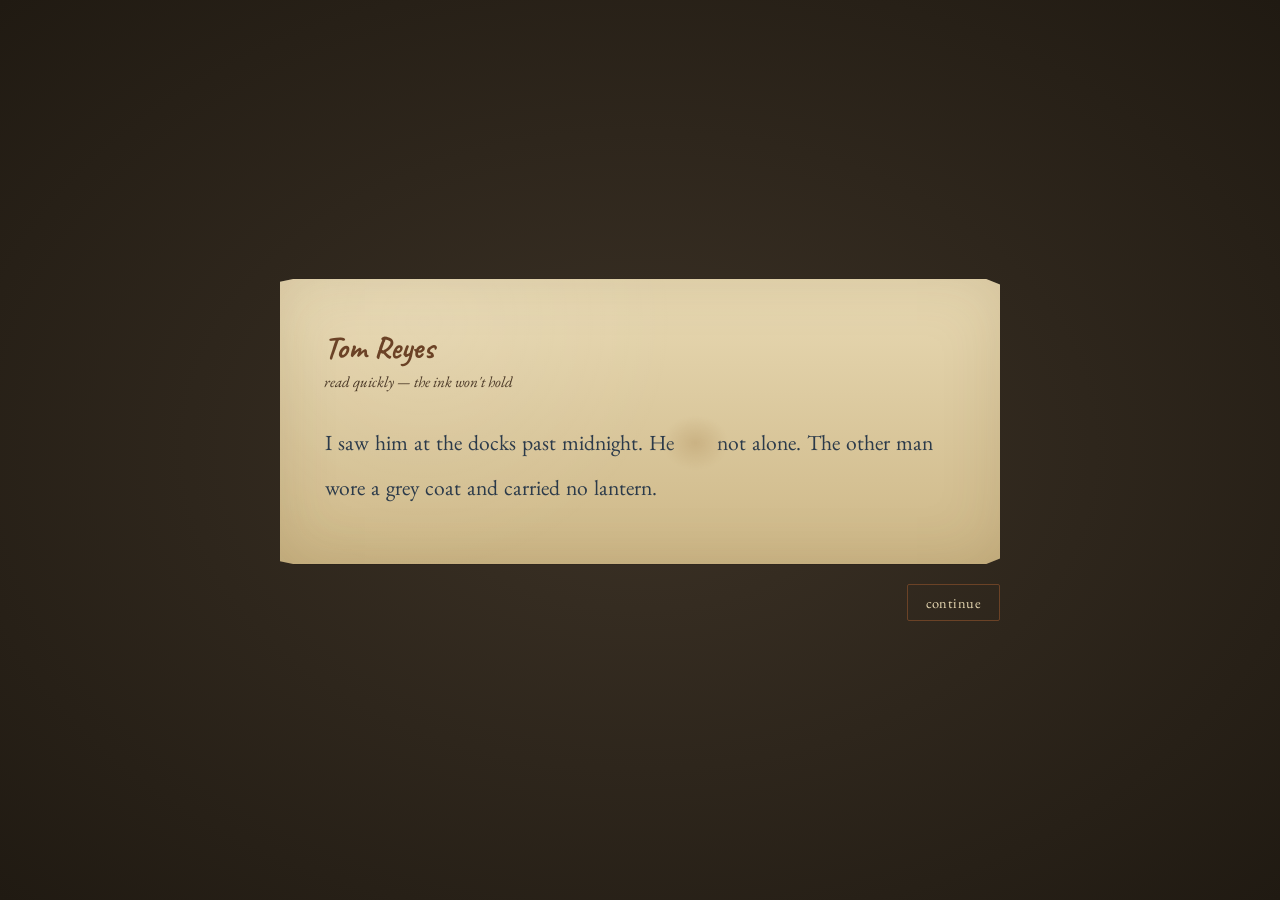
==== index.html @ 03e02c3b "Initial commit" ====
<!DOCTYPE html>
<html lang="en">
<head>
<meta charset="UTF-8">
<title>The Ink Remembers</title>
<link rel="preconnect" href="https://fonts.googleapis.com">
<link href="https://fonts.googleapis.com/css2?family=EB+Garamond:ital,wght@0,400;0,600;1,400&family=Caveat:wght@500;700&display=swap" rel="stylesheet">
<link rel="stylesheet" href="css/style.css">
</head>
<body>
<div class="desk">
  <div class="letter">
    <h1 id="witness-label">a witness's account</h1>
    <p class="sub">read quickly — the ink won't hold</p>
    <p class="text" id="letter-text"></p>
  </div>

  <div class="corkboard hidden" id="corkboard"></div>

  <div class="controls">
    <button id="next-btn">continue</button>
  </div>
</div>

<script src="js/data.js"></script>
<script src="js/engine.js"></script>
<script src="js/corkboard.js"></script>
<script src="js/app.js"></script>
</body>
</html>
---- css/style.css ----
:root {
  --parchment: #e8d9b3;
  --parchment-edge: #cdb787;
  --ink: #2b1f14;
  --ink-soft: #4a3826;
  --blot: #b89a68;
  --accent: #6b4226;
}

* {
  box-sizing: border-box;
}

body {
  margin: 0;
  min-height: 100vh;
  display: flex;
  align-items: center;
  justify-content: center;
  background: radial-gradient(ellipse at center, #3c3226 0%, #201a12 100%);
  font-family: "EB Garamond", serif;
}

.desk {
  position: relative;
  width: min(720px, 92vw);
}

.letter {
  position: relative;
  background: radial-gradient(circle at 20% 15%, rgba(255, 255, 255, 0.08), transparent 40%),
    linear-gradient(var(--parchment), var(--parchment-edge));
  padding: 48px 44px 32px;
  box-shadow: 0 20px 60px rgba(0, 0, 0, 0.5), inset 0 0 60px rgba(90, 60, 20, 0.15);
  clip-path: polygon(0% 1%, 2% 0%, 98% 0%, 100% 2%, 100% 98%, 98% 100%, 2% 100%, 0% 99%);
  margin-bottom: 20px;
}

h1 {
  font-family: "Caveat", cursive;
  font-size: 2rem;
  color: var(--accent);
  margin: 0 0 4px;
  font-weight: 700;
}

.sub {
  font-style: italic;
  color: var(--ink-soft);
  margin: 0 0 28px;
  font-size: 0.95rem;
}

.text {
  font-size: 1.35rem;
  line-height: 2.1;
  color: var(--ink);
  position: relative;
}

.word {
  position: relative;
  cursor: pointer;
  color: var(--ink-color, var(--ink));
  transition: opacity 1.2s linear, color 0.2s ease;
  padding: 0 1px;
}

.word:hover:not(.caught):not(.gone) {
  color: var(--accent);
}

.word.caught {
  font-weight: 600;
  text-decoration: underline;
  text-decoration-color: rgba(107, 66, 38, 0.4);
  text-underline-offset: 4px;
}

.word.gone {
  opacity: 0 !important;
  pointer-events: none;
}

.blot {
  position: absolute;
  background: radial-gradient(ellipse at center, var(--blot) 0%, transparent 70%);
  opacity: 0.45;
  border-radius: 50%;
  pointer-events: none;
  transform: scale(1.6);
  filter: blur(1px);
}

.corkboard {
  background: #3a2e22;
  border: 1px solid #55442f;
  border-radius: 4px;
  padding: 28px;
  color: var(--parchment);
  font-size: 1.15rem;
  line-height: 1.8;
}

.corkboard.hidden {
  display: none;
}

.corkboard strong {
  color: #f0c987;
}

.blot-text {
  letter-spacing: 2px;
  opacity: 0.5;
}

.controls {
  display: flex;
  justify-content: flex-end;
  margin-top: 16px;
}

button {
  font-family: "EB Garamond", serif;
  font-size: 0.9rem;
  letter-spacing: 0.03em;
  background: none;
  border: 1px solid var(--accent);
  color: var(--parchment);
  padding: 8px 18px;
  cursor: pointer;
  border-radius: 2px;
}

button:hover {
  background: rgba(107, 66, 38, 0.3);
}
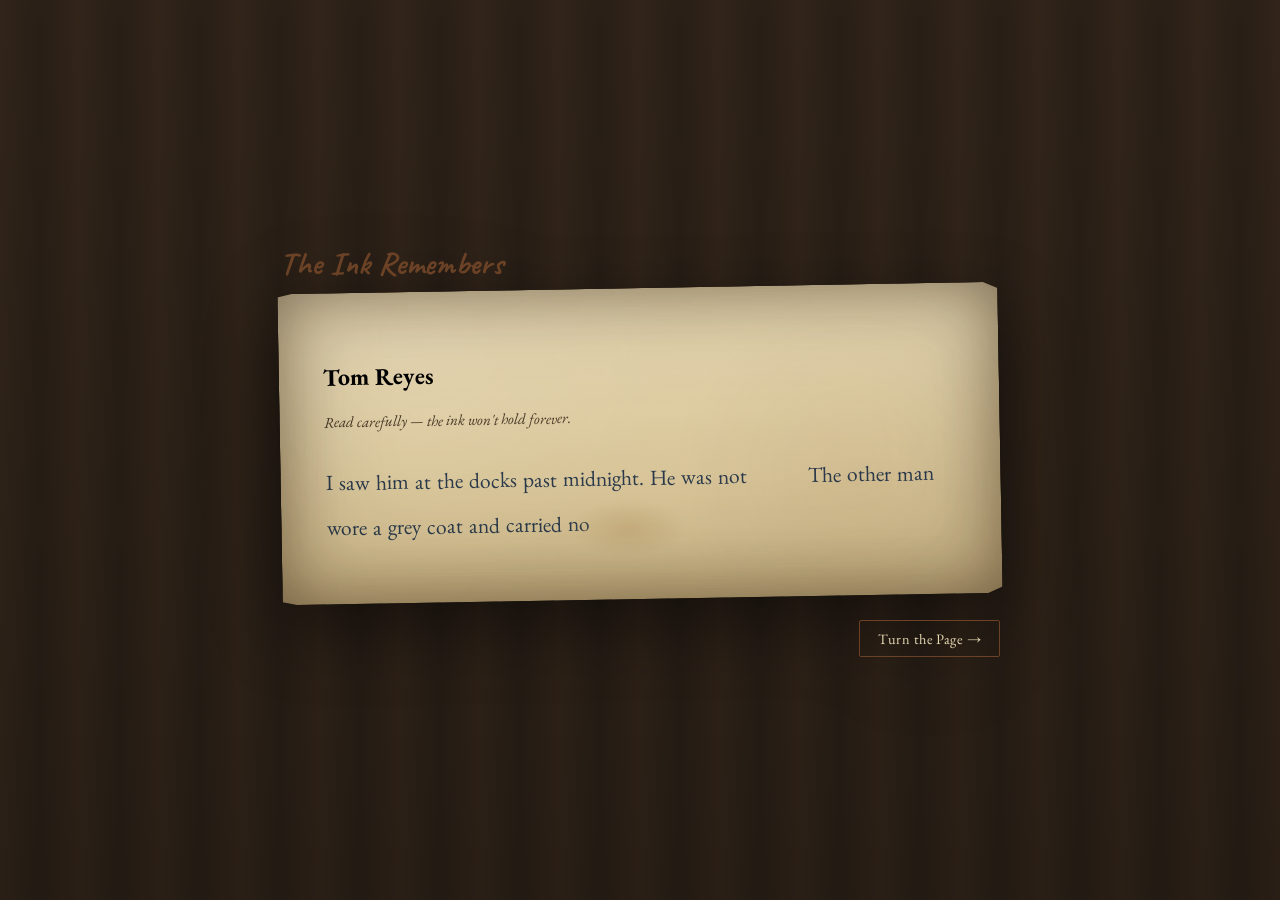
==== commit c9d94de1: "Implement visual identity/UI styling and corkboard memory system." ====
--- a/index.html
+++ b/index.html
@@ -1,30 +1,64 @@
 <!DOCTYPE html>
 <html lang="en">
 <head>
-<meta charset="UTF-8">
-<title>The Ink Remembers</title>
-<link rel="preconnect" href="https://fonts.googleapis.com">
-<link href="https://fonts.googleapis.com/css2?family=EB+Garamond:ital,wght@0,400;0,600;1,400&family=Caveat:wght@500;700&display=swap" rel="stylesheet">
-<link rel="stylesheet" href="css/style.css">
+    <meta charset="UTF-8">
+    <meta name="viewport" content="width=device-width, initial-scale=1.0">
+
+    <title>The Ink Remembers</title>
+
+    <link rel="preconnect" href="https://fonts.googleapis.com">
+    <link rel="preconnect" href="https://fonts.gstatic.com" crossorigin>
+
+    <link href="https://fonts.googleapis.com/css2?family=EB+Garamond:wght@400;600&family=Caveat:wght@500;700&display=swap" rel="stylesheet">
+
+    <link rel="stylesheet" href="css/style.css">
 </head>
+
 <body>
-<div class="desk">
-  <div class="letter">
-    <h1 id="witness-label">a witness's account</h1>
-    <p class="sub">read quickly — the ink won't hold</p>
-    <p class="text" id="letter-text"></p>
-  </div>
 
-  <div class="corkboard hidden" id="corkboard"></div>
+    <!-- Soft candlelight effect -->
+    <div class="candle-glow"></div>
 
-  <div class="controls">
-    <button id="next-btn">continue</button>
-  </div>
-</div>
+    <main class="desk">
 
-<script src="js/data.js"></script>
-<script src="js/engine.js"></script>
-<script src="js/corkboard.js"></script>
-<script src="js/app.js"></script>
+        <!-- Game Title -->
+        <h1 class="game-title">The Ink Remembers</h1>
+
+        <!-- Witness Letter -->
+        <section class="letter">
+
+            <h2 id="witness-label">A Witness's Account</h2>
+
+            <p class="sub">
+                Read carefully — the ink won't hold forever.
+            </p>
+
+            <p class="text" id="letter-text"></p>
+
+        </section>
+
+        <!-- Final Corkboard -->
+        <section
+            class="corkboard hidden"
+            id="corkboard"
+            aria-live="polite">
+        </section>
+
+        <!-- Controls -->
+        <div class="controls">
+
+            <button id="next-btn">
+                Turn the Page →
+            </button>
+
+        </div>
+
+    </main>
+
+    <script src="js/data.js"></script>
+    <script src="js/engine.js"></script>
+    <script src="js/corkboard.js"></script>
+    <script src="js/app.js"></script>
+
 </body>
 </html>
--- a/css/style.css
+++ b/css/style.css
@@ -5,7 +5,13 @@
   --ink-soft: #4a3826;
   --blot: #b89a68;
   --accent: #6b4226;
-}
+  --cork-dark: #664d35;
+  --cork-light: #72553c;
+}
+
+/* =========================
+   Global Styles
+========================= */
 
 * {
   box-sizing: border-box;
@@ -15,55 +21,169 @@
   margin: 0;
   min-height: 100vh;
   display: flex;
+  justify-content: center;
   align-items: center;
-  justify-content: center;
-  background: radial-gradient(ellipse at center, #3c3226 0%, #201a12 100%);
+
+  background:
+    linear-gradient(rgba(0, 0, 0, 0.35), rgba(0, 0, 0, 0.45)),
+    repeating-linear-gradient(
+      90deg,
+      #4c3928 0px,
+      #3e2f22 40px,
+      #4d3827 80px
+    );
+
   font-family: "EB Garamond", serif;
 }
 
+/* =========================
+   Desk
+========================= */
+
 .desk {
   position: relative;
   width: min(720px, 92vw);
-}
+  filter: drop-shadow(0 25px 35px rgba(0, 0, 0, 0.45));
+}
+
+/* =========================
+   Letter
+========================= */
 
 .letter {
   position: relative;
-  background: radial-gradient(circle at 20% 15%, rgba(255, 255, 255, 0.08), transparent 40%),
+  background:
+    radial-gradient(circle at 20% 15%, rgba(255, 255, 255, 0.08), transparent 40%),
     linear-gradient(var(--parchment), var(--parchment-edge));
+
   padding: 48px 44px 32px;
-  box-shadow: 0 20px 60px rgba(0, 0, 0, 0.5), inset 0 0 60px rgba(90, 60, 20, 0.15);
-  clip-path: polygon(0% 1%, 2% 0%, 98% 0%, 100% 2%, 100% 98%, 98% 100%, 2% 100%, 0% 99%);
+
   margin-bottom: 20px;
-}
+
+  transform: rotate(-1deg);
+
+  box-shadow:
+    0 20px 60px rgba(0, 0, 0, 0.5),
+    inset 0 0 60px rgba(90, 60, 20, 0.15);
+
+  clip-path: polygon(
+    0% 1%,
+    2% 0%,
+    98% 0%,
+    100% 2%,
+    100% 98%,
+    98% 100%,
+    2% 100%,
+    0% 99%
+  );
+
+  animation: flicker 5s infinite;
+  transition: opacity .8s ease, transform .8s ease;
+}
+
+.letter::before {
+  content: "";
+  position: absolute;
+  inset: 0;
+
+  background:
+    radial-gradient(circle at 15% 25%, rgba(255,255,255,.25), transparent 18%),
+    radial-gradient(circle at 80% 60%, rgba(120,80,40,.12), transparent 30%);
+
+  mix-blend-mode: multiply;
+  opacity: .5;
+  pointer-events: none;
+}
+
+.letter::after {
+  content: "";
+  position: absolute;
+  inset: 0;
+
+  box-shadow:
+    inset 0 0 60px rgba(40,20,5,.35),
+    inset 0 0 120px rgba(0,0,0,.2);
+
+  pointer-events: none;
+}
+
+/* =========================
+   Flicker Animation
+========================= */
+
+@keyframes flicker {
+
+  0% {
+    filter: brightness(1);
+  }
+
+  25% {
+    filter: brightness(1.04);
+  }
+
+  50% {
+    filter: brightness(.97);
+  }
+
+  75% {
+    filter: brightness(1.02);
+  }
+
+  100% {
+    filter: brightness(1);
+  }
+
+}
+
+/* =========================
+   Typography
+========================= */
 
 h1 {
+  margin: 0 0 4px;
+
   font-family: "Caveat", cursive;
   font-size: 2rem;
+  font-weight: 700;
+
   color: var(--accent);
-  margin: 0 0 4px;
-  font-weight: 700;
 }
 
 .sub {
+  margin: 0 0 28px;
+
   font-style: italic;
+  font-size: .95rem;
+
   color: var(--ink-soft);
-  margin: 0 0 28px;
-  font-size: 0.95rem;
 }
 
 .text {
+  position: relative;
+
   font-size: 1.35rem;
   line-height: 2.1;
+
   color: var(--ink);
-  position: relative;
-}
+}
+
+/* =========================
+   Interactive Words
+========================= */
 
 .word {
   position: relative;
+
   cursor: pointer;
+
   color: var(--ink-color, var(--ink));
-  transition: opacity 1.2s linear, color 0.2s ease;
+
   padding: 0 1px;
+
+  transition:
+    opacity 1.2s linear,
+    color .2s ease,
+    transform .2s ease;
 }
 
 .word:hover:not(.caught):not(.gone) {
@@ -72,9 +192,12 @@
 
 .word.caught {
   font-weight: 600;
+
   text-decoration: underline;
-  text-decoration-color: rgba(107, 66, 38, 0.4);
+  text-decoration-color: rgba(107,66,38,.4);
   text-underline-offset: 4px;
+
+  animation: inkReveal .5s ease;
 }
 
 .word.gone {
@@ -82,24 +205,89 @@
   pointer-events: none;
 }
 
+@keyframes inkReveal {
+
+  from {
+    opacity: .3;
+    transform: scale(.8);
+  }
+
+  to {
+    opacity: 1;
+    transform: scale(1);
+  }
+
+}
+
+/* =========================
+   Ink Blots
+========================= */
+
 .blot {
   position: absolute;
-  background: radial-gradient(ellipse at center, var(--blot) 0%, transparent 70%);
-  opacity: 0.45;
+
+  background:
+    radial-gradient(
+      ellipse at center,
+      var(--blot) 0%,
+      transparent 70%
+    );
+
+  opacity: .45;
+
   border-radius: 50%;
+
+  transform: scale(1.6);
+
+  filter: blur(1px);
+
   pointer-events: none;
-  transform: scale(1.6);
-  filter: blur(1px);
-}
+}
+
+.blot-text {
+  letter-spacing: 2px;
+  opacity: .5;
+}
+
+/* =========================
+   Corkboard
+========================= */
 
 .corkboard {
-  background: #3a2e22;
-  border: 1px solid #55442f;
+  position: relative;
+
+  background:
+    repeating-linear-gradient(
+      45deg,
+      var(--cork-light),
+      var(--cork-light) 6px,
+      var(--cork-dark) 6px,
+      var(--cork-dark) 12px
+    );
+
+  border: 8px solid #4c3828;
   border-radius: 4px;
+
   padding: 28px;
+
   color: var(--parchment);
+
   font-size: 1.15rem;
   line-height: 1.8;
+
+  transform: rotate(.6deg);
+
+  box-shadow: 0 10px 30px rgba(0,0,0,.45);
+
+  opacity: 0;
+  transition:
+    opacity .8s ease,
+    transform .8s ease;
+}
+
+.corkboard.show {
+  opacity: 1;
+  transform: rotate(.6deg) translateY(0);
 }
 
 .corkboard.hidden {
@@ -110,10 +298,38 @@
   color: #f0c987;
 }
 
-.blot-text {
-  letter-spacing: 2px;
-  opacity: 0.5;
-}
+/* Push Pins */
+
+.corkboard::before,
+.corkboard::after {
+
+  content: "";
+
+  position: absolute;
+
+  width: 14px;
+  height: 14px;
+
+  border-radius: 50%;
+
+  background: #d3c7b0;
+
+  box-shadow: 0 2px 6px rgba(0,0,0,.4);
+}
+
+.corkboard::before {
+  top: 12px;
+  left: 18px;
+}
+
+.corkboard::after {
+  top: 12px;
+  right: 18px;
+}
+
+/* =========================
+   Controls
+========================= */
 
 .controls {
   display: flex;
@@ -123,16 +339,57 @@
 
 button {
   font-family: "EB Garamond", serif;
-  font-size: 0.9rem;
-  letter-spacing: 0.03em;
+  font-size: .9rem;
+  letter-spacing: .03em;
+
+  padding: 8px 18px;
+
+  cursor: pointer;
+
+  color: var(--parchment);
   background: none;
+
   border: 1px solid var(--accent);
-  color: var(--parchment);
-  padding: 8px 18px;
-  cursor: pointer;
   border-radius: 2px;
+
+  transition:
+    background .3s,
+    transform .25s;
 }
 
 button:hover {
-  background: rgba(107, 66, 38, 0.3);
-}
+  background: rgba(107,66,38,.3);
+  transform: translateY(-2px);
+}
+
+button:active {
+  transform: translateY(1px);
+}
+
+.memory-progress{
+    margin-bottom:20px;
+    color:#e8d9b3;
+    font-style:italic;
+}
+
+.memory-summary{
+    margin-top:16px;
+}
+
+.revealed-word{
+    animation:revealWord .6s ease forwards;
+}
+
+@keyframes revealWord{
+
+    from{
+        opacity:0;
+        transform:scale(.8);
+    }
+
+    to{
+        opacity:1;
+        transform:scale(1);
+    }
+
+}
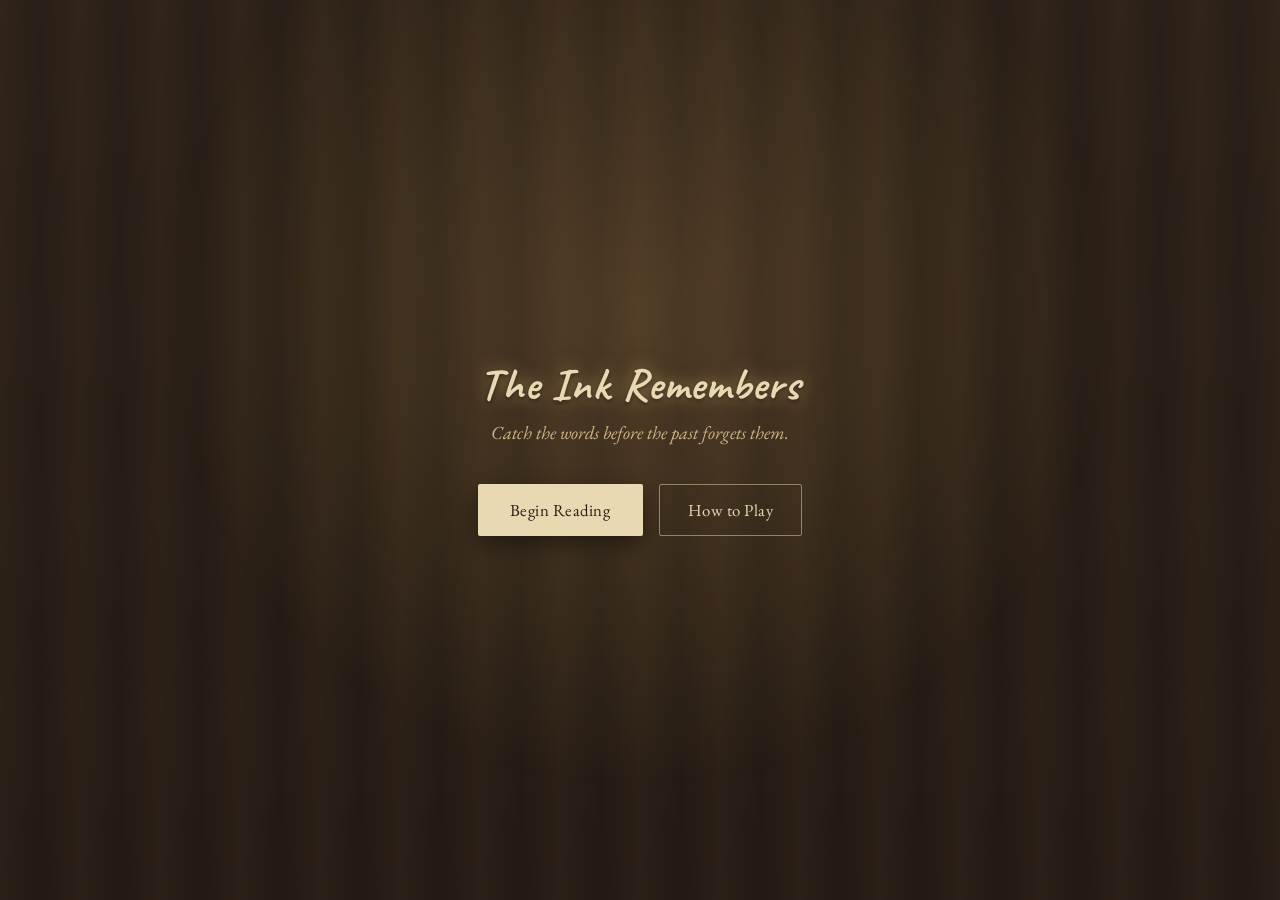
==== commit b39d6a0a: "feat: add landing page, fix titl/corkboard styling bugs" ====
--- a/index.html
+++ b/index.html
@@ -1,64 +1,54 @@
 <!DOCTYPE html>
 <html lang="en">
 <head>
-    <meta charset="UTF-8">
-    <meta name="viewport" content="width=device-width, initial-scale=1.0">
+<meta charset="UTF-8">
+<meta name="viewport" content="width=device-width, initial-scale=1.0">
+<title>The Ink Remembers</title>
+<link rel="preconnect" href="https://fonts.googleapis.com">
+<link rel="preconnect" href="https://fonts.gstatic.com" crossorigin>
+<link href="https://fonts.googleapis.com/css2?family=EB+Garamond:wght@400;600&family=Caveat:wght@500;700&display=swap" rel="stylesheet">
+<link rel="stylesheet" href="css/style.css">
+</head>
+<body>
+<!-- Soft candlelight effect, shared with the game screen -->
+<div class="candle-glow"></div>
 
-    <title>The Ink Remembers</title>
+<main class="landing">
+  <h1 class="game-title">The Ink Remembers</h1>
+  <p class="landing-slogan">Catch the words before the past forgets them.</p>
 
-    <link rel="preconnect" href="https://fonts.googleapis.com">
-    <link rel="preconnect" href="https://fonts.gstatic.com" crossorigin>
+  <div class="landing-actions">
+    <button id="begin-btn" class="primary-btn">Begin Reading</button>
+    <button id="how-to-play-btn" class="ghost-btn" aria-expanded="false" aria-controls="how-to-play-panel">
+      How to Play
+    </button>
+  </div>
 
-    <link href="https://fonts.googleapis.com/css2?family=EB+Garamond:wght@400;600&family=Caveat:wght@500;700&display=swap" rel="stylesheet">
+  <section id="how-to-play-panel" class="how-to-play hidden">
+    <h2>How to Play</h2>
+    <ol>
+      <li>A letter appears from a witness. Read fast — the ink starts fading almost right away.</li>
+      <li>Click or tap a word before it disappears to catch it. Caught words are safe for good.</li>
+      <li>Once the whole letter has faded or been caught, the next witness's account appears.</li>
+      <li>After both letters, a corkboard shows what you managed to piece together — anything you missed appears as an ink blot instead.</li>
+      <li>Keep going through all five memories. What you catch adds up — catch enough, and the final letter reveals the truth.</li>
+    </ol>
+  </section>
+</main>
 
-    <link rel="stylesheet" href="css/style.css">
-</head>
+<script>
+document.getElementById("begin-btn").addEventListener("click", () => {
+  window.location.href = "game.html";
+});
 
-<body>
+const howToBtn = document.getElementById("how-to-play-btn");
+const panel = document.getElementById("how-to-play-panel");
 
-    <!-- Soft candlelight effect -->
-    <div class="candle-glow"></div>
-
-    <main class="desk">
-
-        <!-- Game Title -->
-        <h1 class="game-title">The Ink Remembers</h1>
-
-        <!-- Witness Letter -->
-        <section class="letter">
-
-            <h2 id="witness-label">A Witness's Account</h2>
-
-            <p class="sub">
-                Read carefully — the ink won't hold forever.
-            </p>
-
-            <p class="text" id="letter-text"></p>
-
-        </section>
-
-        <!-- Final Corkboard -->
-        <section
-            class="corkboard hidden"
-            id="corkboard"
-            aria-live="polite">
-        </section>
-
-        <!-- Controls -->
-        <div class="controls">
-
-            <button id="next-btn">
-                Turn the Page →
-            </button>
-
-        </div>
-
-    </main>
-
-    <script src="js/data.js"></script>
-    <script src="js/engine.js"></script>
-    <script src="js/corkboard.js"></script>
-    <script src="js/app.js"></script>
-
+howToBtn.addEventListener("click", () => {
+  const nowHidden = panel.classList.toggle("hidden");
+  howToBtn.setAttribute("aria-expanded", String(!nowHidden));
+  howToBtn.textContent = nowHidden ? "How to Play" : "Hide Instructions";
+});
+</script>
 </body>
-</html>
+</html>
--- a/css/style.css
+++ b/css/style.css
@@ -37,13 +37,156 @@
 }
 
 /* =========================
+   Candlelight Ambiance
+   (referenced in the HTML as <div class="candle-glow">,
+   didn't have a rule yet — this is what makes it actually glow)
+========================= */
+
+.candle-glow {
+  position: fixed;
+  inset: 0;
+  z-index: 0;
+  pointer-events: none;
+
+  background: radial-gradient(
+    circle at 50% 35%,
+    rgba(255, 195, 110, 0.18),
+    transparent 55%
+  );
+
+  animation: candleBreathe 4.5s ease-in-out infinite;
+}
+
+@keyframes candleBreathe {
+  0%, 100% { opacity: .8; }
+  50% { opacity: 1; }
+}
+
+/* =========================
    Desk
 ========================= */
 
 .desk {
   position: relative;
+  z-index: 1;
   width: min(720px, 92vw);
   filter: drop-shadow(0 25px 35px rgba(0, 0, 0, 0.45));
+}
+
+/* =========================
+   Landing Page
+========================= */
+
+.landing {
+  position: relative;
+  z-index: 1;
+  width: min(600px, 92vw);
+  text-align: center;
+}
+
+.landing .game-title {
+  margin-bottom: 8px;
+}
+
+.landing-slogan {
+  margin: 0 0 40px;
+  font-style: italic;
+  font-size: 1.15rem;
+  color: var(--parchment-edge);
+}
+
+.landing-actions {
+  display: flex;
+  justify-content: center;
+  gap: 16px;
+  flex-wrap: wrap;
+  margin-bottom: 8px;
+}
+
+.primary-btn {
+  font-family: "EB Garamond", serif;
+  font-size: 1.05rem;
+  letter-spacing: .03em;
+  padding: 14px 32px;
+  cursor: pointer;
+  color: var(--ink);
+  background: var(--parchment);
+  border: none;
+  border-radius: 2px;
+  box-shadow: 0 8px 20px rgba(0, 0, 0, .4);
+  transition: transform .25s, box-shadow .25s;
+}
+
+.primary-btn:hover {
+  transform: translateY(-2px);
+  box-shadow: 0 12px 26px rgba(0, 0, 0, .5);
+}
+
+.ghost-btn {
+  font-family: "EB Garamond", serif;
+  font-size: 1.05rem;
+  letter-spacing: .03em;
+  padding: 14px 28px;
+  cursor: pointer;
+  color: var(--parchment);
+  background: none;
+  border: 1px solid rgba(232, 217, 179, .5);
+  border-radius: 2px;
+  transition: background .3s, transform .25s;
+}
+
+.ghost-btn:hover {
+  background: rgba(232, 217, 179, .1);
+  transform: translateY(-2px);
+}
+
+.how-to-play {
+  margin-top: 28px;
+  padding: 28px 32px;
+  text-align: left;
+
+  background: linear-gradient(var(--parchment), var(--parchment-edge));
+  color: var(--ink);
+  border-radius: 3px;
+  box-shadow: 0 15px 40px rgba(0, 0, 0, .4);
+
+  animation: revealWord .4s ease;
+}
+
+.how-to-play.hidden {
+  display: none;
+}
+
+.how-to-play h2 {
+  font-family: "Caveat", cursive;
+  font-size: 1.6rem;
+  color: var(--accent);
+  margin: 0 0 12px;
+}
+
+.how-to-play ol {
+  margin: 0;
+  padding-left: 20px;
+  line-height: 1.7;
+}
+
+/* Small link back to the landing page from inside the game screen */
+.back-link {
+  position: fixed;
+  top: 20px;
+  left: 20px;
+  z-index: 2;
+
+  font-family: "EB Garamond", serif;
+  font-size: .85rem;
+  color: var(--parchment-edge);
+  text-decoration: none;
+  opacity: .7;
+  transition: opacity .25s;
+}
+
+.back-link:hover {
+  opacity: 1;
 }
 
 /* =========================
@@ -139,14 +282,31 @@
    Typography
 ========================= */
 
-h1 {
+/* Witness name inside each letter card (was plain "h1" before —
+   split out explicitly now that the game title also uses an h1,
+   so the two never fight over the same rule again) */
+.letter h2 {
   margin: 0 0 4px;
 
   font-family: "Caveat", cursive;
-  font-size: 2rem;
+  font-size: 1.8rem;
   font-weight: 700;
 
   color: var(--accent);
+}
+
+/* Main game title — shared between the landing page and the game screen */
+.game-title {
+  margin: 0 0 20px;
+  text-align: center;
+
+  font-family: "Caveat", cursive;
+  font-size: 2.8rem;
+  font-weight: 700;
+  letter-spacing: .02em;
+
+  color: var(--parchment);
+  text-shadow: 0 0 18px rgba(240, 201, 135, .5), 0 2px 4px rgba(0, 0, 0, .6);
 }
 
 .sub {
@@ -327,6 +487,28 @@
   right: 18px;
 }
 
+/* Row of dots giving an at-a-glance sense of how much was recovered,
+   alongside the exact "X of Y" count already in the text */
+.memory-dots {
+  display: flex;
+  gap: 8px;
+  margin: 12px 0 4px;
+}
+
+.memory-dot {
+  width: 10px;
+  height: 10px;
+  border-radius: 50%;
+  background: rgba(232, 217, 179, .2);
+  border: 1px solid rgba(232, 217, 179, .4);
+  transition: background .4s ease, box-shadow .4s ease;
+}
+
+.memory-dot.filled {
+  background: #f0c987;
+  box-shadow: 0 0 8px rgba(240, 201, 135, .7);
+}
+
 /* =========================
    Controls
 ========================= */
@@ -366,6 +548,32 @@
   transform: translateY(1px);
 }
 
+/* Idle state before the corkboard is ready — matches the actual click
+   behavior in app.js, which already no-ops until the corkboard is shown */
+button:disabled {
+  opacity: .4;
+  cursor: default;
+}
+
+button:disabled:hover {
+  background: none;
+  transform: none;
+}
+
+/* Applied once the corkboard is ready, so the button visibly invites a click */
+button.ready {
+  animation: readyPulse 1.6s ease-in-out infinite;
+}
+
+@keyframes readyPulse {
+  0%, 100% {
+    box-shadow: 0 0 0 rgba(240, 201, 135, 0);
+  }
+  50% {
+    box-shadow: 0 0 14px rgba(240, 201, 135, .55);
+  }
+}
+
 .memory-progress{
     margin-bottom:20px;
     color:#e8d9b3;
@@ -392,4 +600,4 @@
         transform:scale(1);
     }
 
-}
+}
